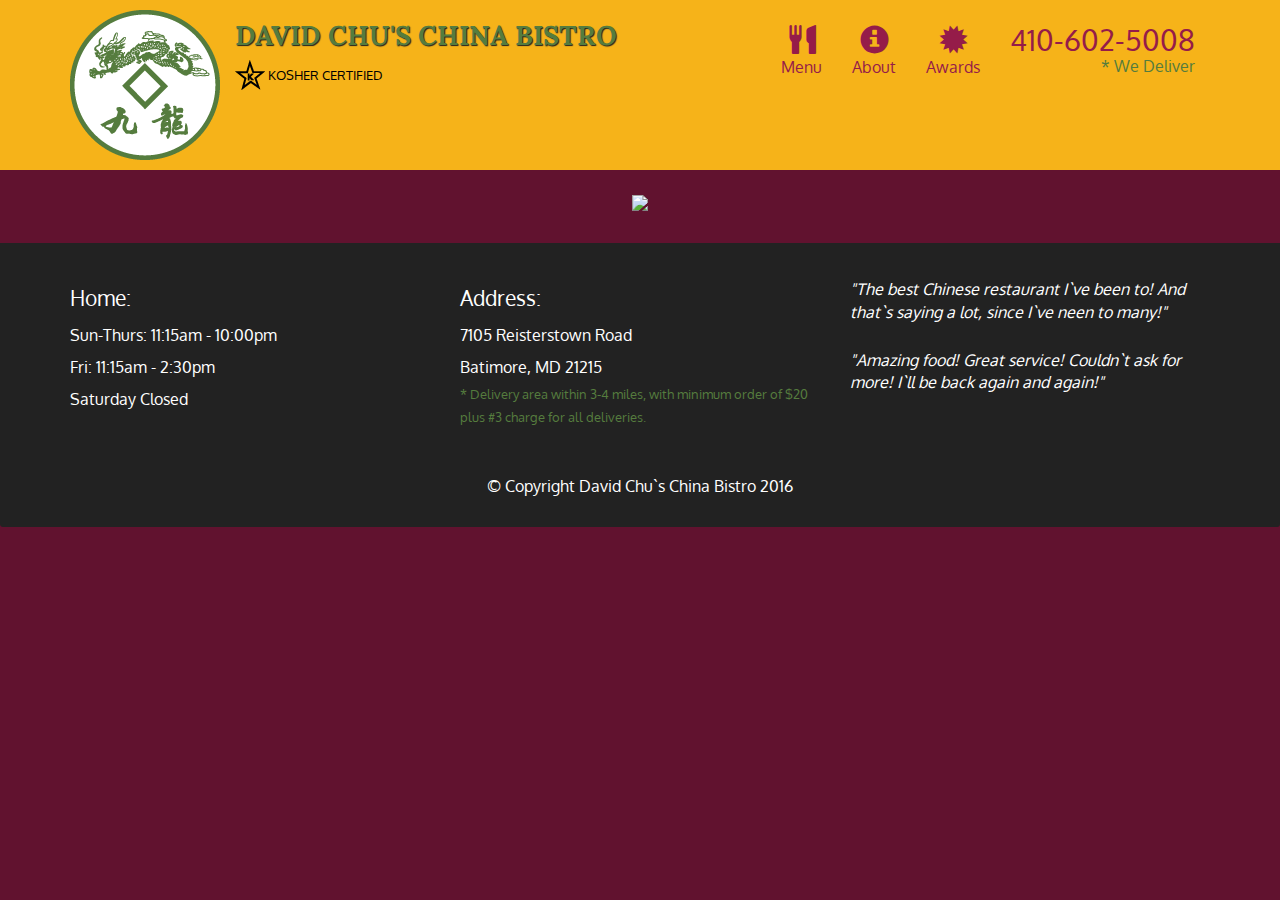
==== FieldTrip-SPA/index.html @ d64816cb "new way as spa" ====
<!DOCTYPE html>
<html>
    <head>
        <meta charset="utf-8">
        <meta http-equiv="X-UA-Compatible" content="IE=edge">
        <meta name="viewport" content="width=device-width, initial-scale=1">
        <title>David Chu`s China Bistro</title>
        <link href="css/bootstrap.min.css" rel="stylesheet">
        <link href="css/styles.css" rel="stylesheet">
        <link href="https://fonts.googleapis.com/css2?family=Oxygen&display=swap" rel="stylesheet">
        <link href="https://fonts.googleapis.com/css2?family=Lora&display=swap" rel="stylesheet">

    </head>
    <body>
        <header>
            <nav id="header-nav" class="navbar navbar-default">
              <div class="container">
                <div class="navbar-header">
                  <a href="index.html" class="pull-left visible-md visible-lg">
                    <div id="logo-img"></div>
                  </a>
        
                  <div class="navbar-brand">
                    <a href="index.html"><h1>David Chu's China Bistro</h1></a>
                    <p>
                      <img src="images/star-k-logo.png" alt="Kosher certification">
                      <span>Kosher Certified</span>
                    </p>
                  </div>
        
                  <button id="navbarToggle" type="button" class="navbar-toggle collapsed" data-toggle="collapse" data-target="#collapsable-nav" aria-expanded="false">
                    <span class="sr-only">Toggle navigation</span>
                    <span class="icon-bar"></span>
                    <span class="icon-bar"></span>
                    <span class="icon-bar"></span>
                  </button>
                </div>
        
                <div id="collapsable-nav" class="collapse navbar-collapse">
                   <ul id="nav-list" class="nav navbar-nav navbar-right">
                    <li class="visible-xs active">
                      <a href="index.html">
                        <span class="glyphicon glyphicon-home"></span><br class="hidden-xs"> Home</a>
                    </li>
                    <li>
                      <a href="menu-categories.html">
                        <span class="glyphicon glyphicon-cutlery"></span><br class="hidden-xs"> Menu</a>
                    </li>
                    <li>
                      <a href="#">
                        <span class="glyphicon glyphicon-info-sign"></span><br class="hidden-xs"> About</a>
                    </li>
                    <li>
                      <a href="#">
                        <span class="glyphicon glyphicon-certificate"></span><br class="hidden-xs"> Awards</a>
                    </li>
                    <li id="phone" class="hidden-xs">
                      <a href="tel:410-602-5008">
                        <span>410-602-5008</span></a><div>* We Deliver</div>
                    </li>
                  </ul><!-- #nav-list -->
                </div><!-- .collapse .navbar-collapse -->
              </div><!-- .container -->
            </nav><!-- #header-nav -->
          </header>
        <div id="call-btn" class="visible-xs">
            <a class="btn" href="tel:410-602-5008">
                <span class="glyphicon glyphicon-earphone"></span>
                410-602-5008
            </a>
        </div>
        <div id="xs-deliver" class="text-center visible-xs">
            * We Deliver
        </div>
        <!-- End Header -->
        <div id="main-content" class="container"></div>
        <!-- FOOTER -->
        <footer class="panel-footer">
            <div class="container">
                <div class="row">
                    <section id="hours" class="col-sm-4">
                        <span>Home:</span><br>
                        Sun-Thurs: 11:15am - 10:00pm <br>
                        Fri: 11:15am - 2:30pm <br>
                        Saturday Closed
                        <hr class="visible-xs">
                    </section>
                    <section id="address" class="col-sm-4">
                        <span>Address:</span> <br>
                        7105 Reisterstown Road <br>
                        Batimore, MD 21215
                        <p>* Delivery area within 3-4 miles, with minimum order of $20 plus #3 charge for all deliveries.</p>
                        <hr class="visible-xs">
                    </section>
                    <section id="testimonials" class="col-sm-4">
                        <p>&quot;The best Chinese restaurant I`ve been to! And that`s saying a lot, since I`ve neen to many!&quot;</p>
                        <p>&quot;Amazing food! Great service! Couldn`t ask for more! I`ll be back again and again!&quot;</p>
                    </section>
                </div>
                <div class="text-center">&copy; Copyright David Chu`s China Bistro 2016</div>
            </div>
        </footer>
        <!-- END FOOTER -->
        <!-- Scripts -->
        <script src="js/jquery-2.1.4.min.js"></script>
  <script src="js/bootstrap.min.js"></script>
  <script src="js/script.js"></script>
    </body>
</html>
---- FieldTrip-SPA/css/styles.css ----
body {
  font-size: 16px;
  color: #fff;
  background-color: #61122f;
  font-family: 'Oxygen', sans-serif;
}

/** HEADER **/
#header-nav {
  background-color: #f6b319;
  border-radius: 0;
  border: 0;
}

#logo-img {
  background: url('../images/restaurant-logo_large.png') no-repeat;
  width: 150px;
  height: 150px;
  margin: 10px 15px 10px 0;
}

.navbar-brand {
  padding-top: 25px;
}

.navbar-brand h1 { /* Restaurant name */
  font-family: 'Lora', serif;
  color: #557c3e;
  font-size: 1.5em;
  text-transform: uppercase;
  font-weight: bold;
  text-shadow: 1px 1px 1px #222;
  margin-top: 0;
  margin-bottom: 0;
  line-height: .75;
}
.navbar-brand a:hover, .navbar-brand a:focus {
  text-decoration: none;
}
.navbar-brand p { /* Kosher cert */
  color: #000;
  text-transform: uppercase;
  font-size: .7em;
  margin-top: 15px;
}
.navbar-brand p span { /* Star-K */
  vertical-align: middle;
}

#nav-list {
  margin-top: 10px;
}
#nav-list a {
  color: #951C49;
  text-align: center;
}
#nav-list a:hover {
  background: #E7E7E7;
}
#nav-list a span {
  font-size: 1.8em;
}

#phone {
  margin-top: 5px;
}
#phone a { /* Phone number */
  text-align: right;
  padding-bottom: 0;
}
#phone div { /* We Deliver */
  color: #557c3e;
  text-align: right;
  padding-right: 15px;
}

.navbar-header button.navbar-toggle, .navbar-header .icon-bar {
  border: 1px solid #61122f;
}
.navbar-header button.navbar-toggle {
  clear: both;
  margin-top: -30px;
}
/* END HEADER */

/* FOOTER */

.panel-footer{
  margin-top: 30px;
  padding-top: 35px;
  padding-bottom: 30px;
  background-color: #222;
  border-top: 0;
}

.panel-footer div.row{
  margin-bottom: 35px;
}

#hours, #address{
  line-height: 2;
}
#hours > span , #address > span {
  font-size: 1.3em;
}
#address p{
  color: #557c3e;
  font-size: .8em;
  line-height: 1.8;
}
#testimonials{
  font-style: italic;
}
#testimonials p:nth-child(2){
  margin-top: 25px;
}
/* END FOOTER */

/* HOME PAGE */

.container .jumbotron{
  box-shadow: 0 0 50px #3f0c1f;
  border: 2px solid #3f0c1f;
}

#menu-tile, #specials-tile, #map-tile{
  height: 250px;
  width: 100%;
  margin-bottom: 15px;
  position: relative;
  border: #3f0c1f 2px solid;
  overflow: hidden;
}
#menu-tile:hover, #specials-tile:hover, #map-tile:hover{
  box-shadow: 0 1px 1px 1px #cccccc;
}

#menu-tile{
  background: url('../images/menu-tile.jpg') no-repeat;
  background-position: center;
}
#specials-tile{
  background: url('../images/specials-tile.jpg') no-repeat;
  background-position: center;
}

#menu-tile span, #specials-tile span, #map-tile span{
  position: absolute;
  bottom: 0;
  right: 0;
  width: 100%;
  text-align: center;
  font-size: 1.6em;
  text-transform: uppercase;
  background-color: #000;
  color: #fff;
  opacity: .8;
}

/* END HOME PAGE*/

/* MAIN CATEGORIES */
.category-tile{
  position: relative;
  border: #3f0c1f 2px solid;
  overflow: hidden;
  width: 200px;
  height: 200px;
  margin: 0 auto 15px;
}

.category-tile span{
  position: absolute;
  bottom: 0;
  right: 0;
  width: 100%;
  text-align: center;
  font-size: 1.2em;
  text-transform: uppercase;
  background-color: #000;
  color: #fff;
  opacity: .8;
}

.category-tile:hover{
  box-shadow: #cccccc 0 1px 5px 1px;
}

#menu-categories-title + div{
  margin-bottom: 50px;
}

/* END MAIN CATIGORIES */

/* SINGLE CATEGORY */
.menu-item-tile{
  margin-bottom: 25px;
}
.menu-item-tile hr{
  width: 80%;
}

.menu-item-tile .menu-item-price{
  font-size: 1.1em;
  text-align: right;
  margin-bottom: -15px;
  margin-right: -15px;
}
.menu-item-tile .menu-item-price span{
  font-size: .6em;
}

.menu-item-photo{
  position: relative;
  border: #3f0c1f 2px solid;
  overflow: hidden;
  padding: 0;
  margin-right: -15px;
  margin-left: auto;
  margin-bottom: 20px;
  max-width: 250px;
}
.menu-item-photo div{
  position: absolute;
  bottom: 0;
  right: 0;
  width: 80px;
  background-color: #557c3e;
  text-align: center;
}
.menu-item-discription{
  padding-right: 30px;
}
h3.menu-item-title{
  margin: 0 0 10px;
}
.menu-item-details{
  font-size: .9em;
  font-style: italic;
}
/* END SINGLE CATEGORY */

/********** Large devices only **********/
@media (min-width: 1200px) {
  .container .jumbotron{
    background: url('../images/jumbotron_1200.jpg') no-repeat;
    height: 675px;
  }
}

/********** Medium devices only **********/
@media (min-width: 992px) and (max-width: 1199px) {
  /* Header */
  #logo-img {
    background: url('../images/restaurant-logo_medium.png') no-repeat;
    width: 100px;
    height: 100px;
    margin: 5px 5px 5px 0;
  }
  /* End Header */
  .container .jumbotron{
    background: url('../images/jumbotron_992.jpg') no-repeat;
    height: 558px;
  }
}

/********** Small devices only **********/
@media (min-width: 768px) and (max-width: 991px) {
  .container .jumbotron{
    background: url('../images/jumbotron_768.jpg') no-repeat;
    height: 432px;
  }
}

/********** Extra small devices only **********/
@media (max-width: 767px) {
  /* Header */
  .navbar-brand {
    padding-top: 10px;
    height: 80px;
  }
  .navbar-brand h1 { /* Restaurant name */
    padding-top: 10px;
    font-size: 5vw; /* 1vw = 1% of viewport width */
  }
  .navbar-brand p { /* Kosher cert */
    font-size: .6em;
    margin-top: 12px;
  }
  .navbar-brand p img { /* Star-K */
    height: 20px;
  }

  #collapsable-nav a { /* Collapsed nav menu text */
    font-size: 1.2em;
  }
  #collapsable-nav a span { /* Collapsed nav menu glyph */
    font-size: 1em;
    margin-right: 5px;
  }

  #call-btn > a {
    font-size: 1.5em;
    display: block;
    margin: 0 20px;
    padding: 10px;
    border: 2px solid #fff;
    background-color: #f6b319;
    color: #951c49;
  }
  #xs-deliver {
    margin-top: 5px;
    font-size: .7em;
    letter-spacing: .1em;
    text-transform: uppercase;
  }
  /* End Header */
  
  /* HOME PAGE*/
  .container .jumbotron{
    margin-top: 30px;
    padding: 0;
  }
  #menu-tile, #specials-tile{
    width: 360px;
    margin: 0 auto 15px;
  }
  /* END HOME PAGE */
  /* FOOTER */
  .panel-footer section{
    margin-bottom: 30px;
    text-align: center;
  }
  .panel-footer section:nth-child(3){
    margin-bottom: 0;
  }
  .panel-footer section hr{
    width: 50%;
  }
  /*END FOOTER */

  /* SINGLE CATEGORY */
  .menu-item-photo{
    margin-right: auto;
  }
  .menu-item-tile .menu-item-price{
    text-align: center;
    margin-bottom: 10px;
  }
  .menu-item-discription{
    text-align: center;
  }
  /* END SINGLE CATEGORY*/
}
/********** Super Extra small devices only **********/
@media (max-width : 479){
  /* Header */
  .navbar-brand h1{
    padding-top: 5px;
    font-size: 6vw;
  }
  /* Home Page */
  #menu-tile, #specials-tile{
    width: 280px;
    margin: 0 auto 15px;
  }
  /* CATEGORIES */
  .col-xxs-12{
    position:relative;
    min-height:1px;
    padding-right:15px;
    padding-left:15px;
    float:left;
    width:100%;
  }
}
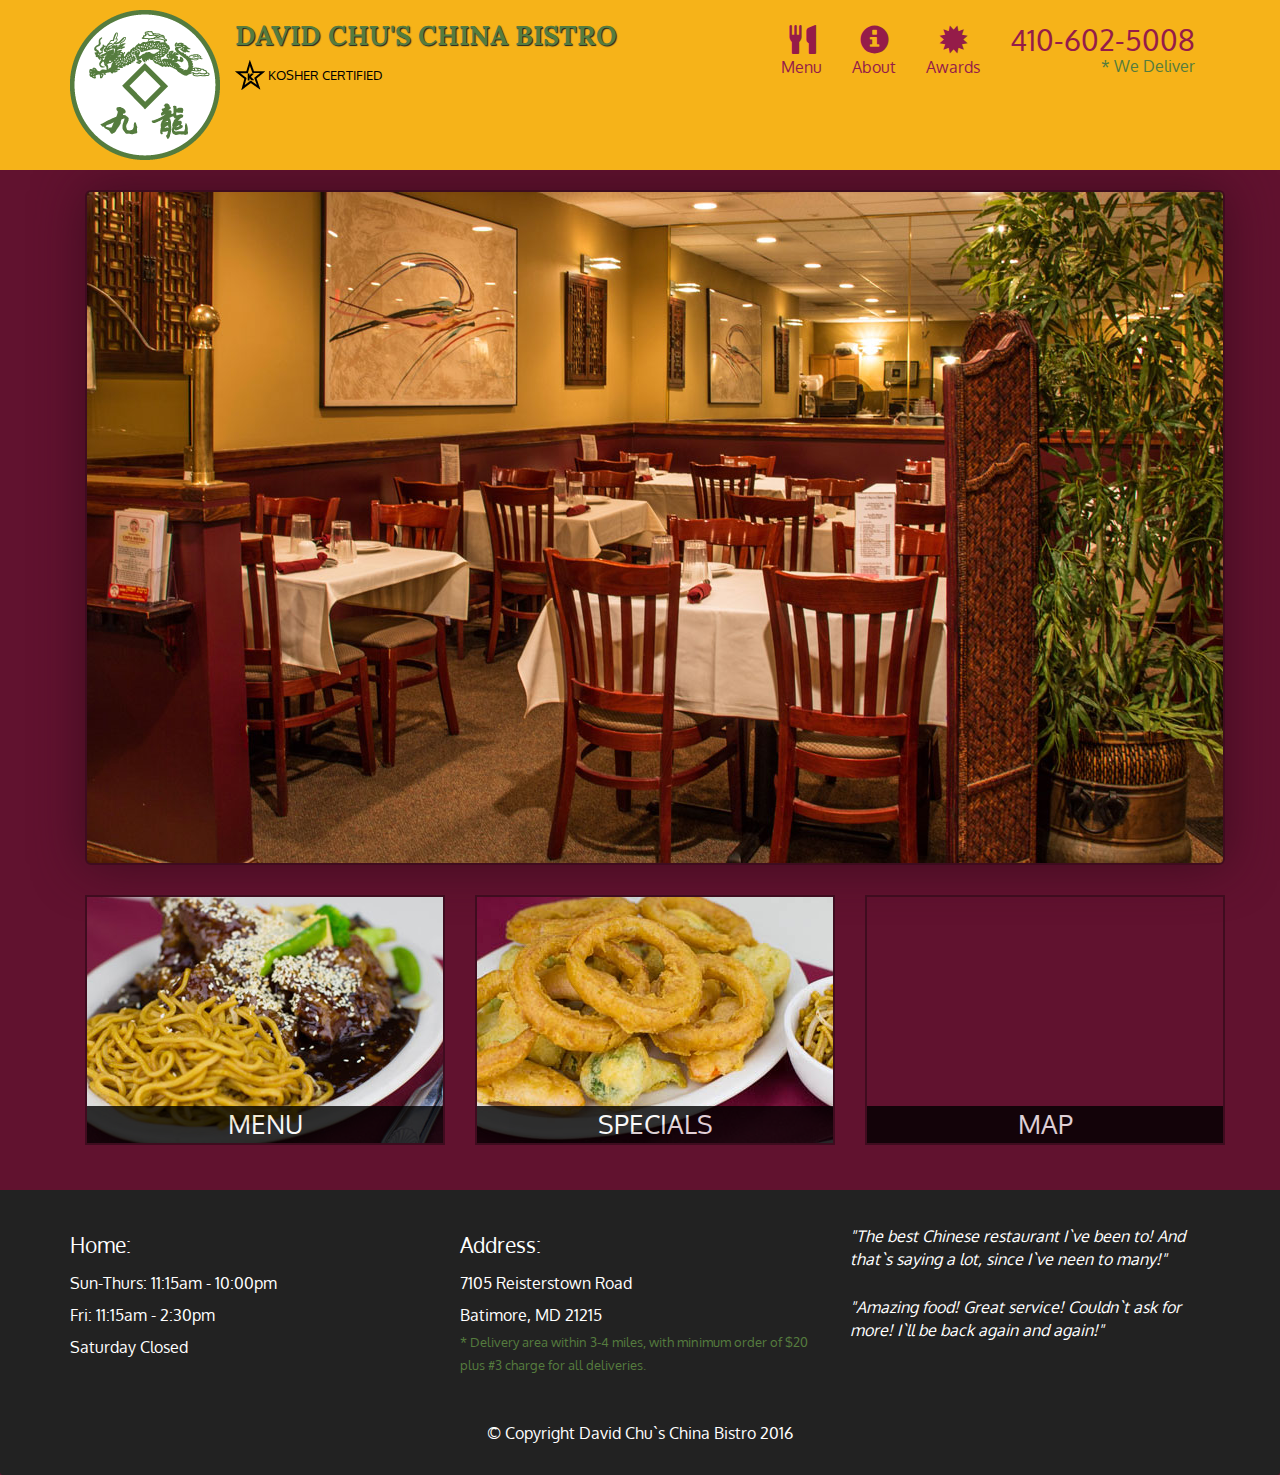
==== commit 2178dcd2: "with error" ====
--- a/FieldTrip-SPA/index.html
+++ b/FieldTrip-SPA/index.html
@@ -73,7 +73,11 @@
             * We Deliver
         </div>
         <!-- End Header -->
+
+        <!-- Main Content -->
         <div id="main-content" class="container"></div>
+        <!-- End Main Content -->
+        
         <!-- FOOTER -->
         <footer class="panel-footer">
             <div class="container">
@@ -103,7 +107,8 @@
         <!-- END FOOTER -->
         <!-- Scripts -->
         <script src="js/jquery-2.1.4.min.js"></script>
-  <script src="js/bootstrap.min.js"></script>
-  <script src="js/script.js"></script>
+        <script src="js/bootstrap.min.js"></script>
+        <script src="js/ajax-utils.js"></script>
+        <script src="js/script.js"></script>
     </body>
 </html>